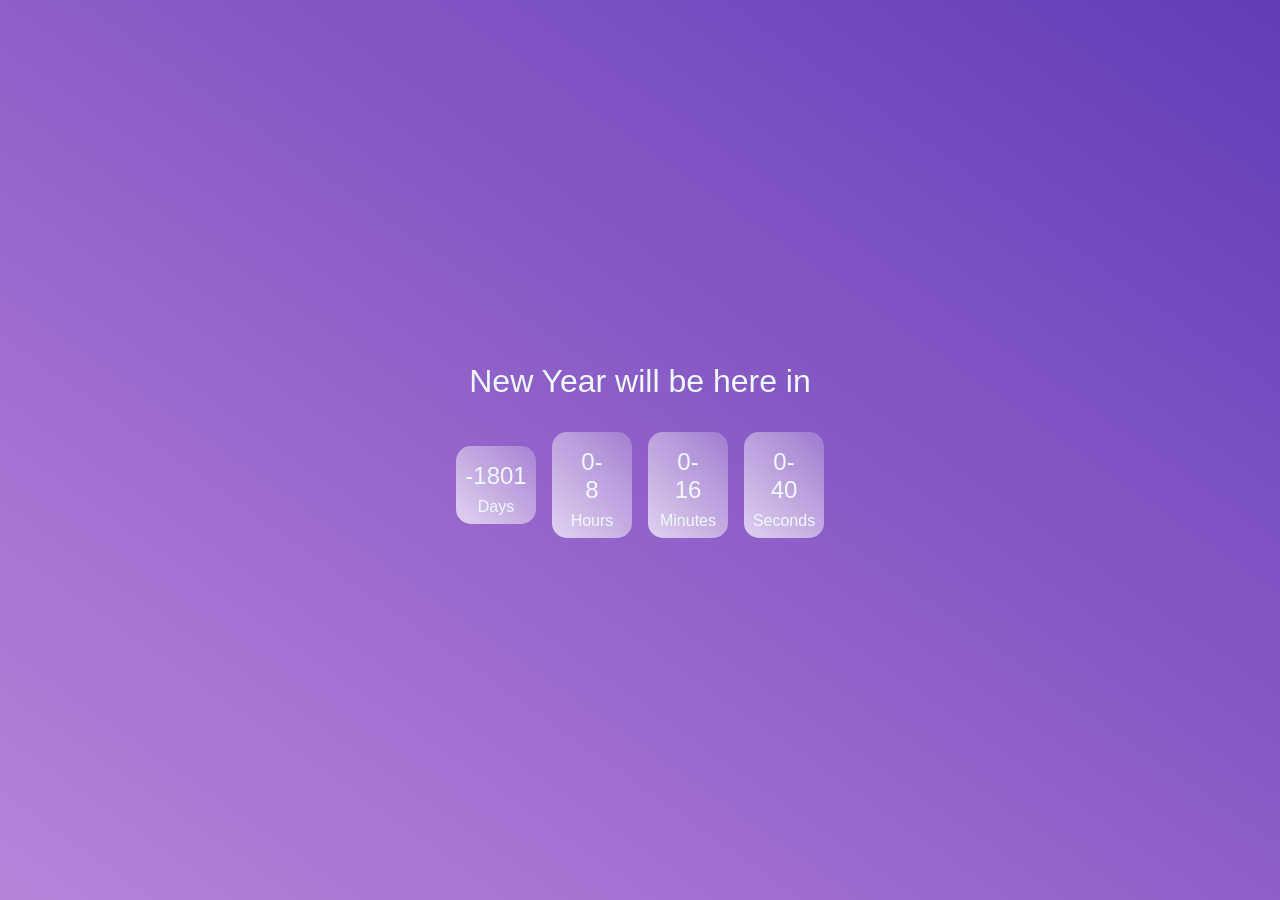
==== index.html @ b158bd77 "changed path" ====
<!DOCTYPE html>
<html lang="en">
  <head>
    <meta charset="UTF-8" />
    <meta http-equiv="X-UA-Compatible" content="IE=edge" />
    <meta name="viewport" content="width=device-width, initial-scale=1.0" />
    <link rel="stylesheet" href="style.css" />
    <title>Starter Template</title>
  </head>
  <body>
    <div class="container">
      <h1>New Year will be here in</h1>
      <div class="date-container">
        <div>
          <p class="days">00</p>
          <span class="label">Days</span>
        </div>
        <div>
          <p class="hours">00</p>
          <span class="label">Hours</span>
        </div>
        <div>
          <p class="minutes">00</p>
          <span class="label">Minutes</span>
        </div>
        <div>
          <p class="seconds">00</p>
          <span class="label">Seconds</span>
        </div>
      </div>
    </div>
    <script src="index.js"></script>
  </body>
</html>
---- style.css ----
* {
  box-sizing: border-box;
  margin: 0;
  padding: 0;
}
body {
  background: linear-gradient(
      to left bottom,
      rgba(58, 12, 163, 0.8),
      rgba(114, 9, 183, 0.5)
    ),
    url(https://images.unsplash.com/photo-1483356256511-b48749959172?ixid=MnwxMjA3fDB8MHxwaG90by1wYWdlfHx8fGVufDB8fHx8&ixlib=rb-1.2.1&auto=format&fit=crop&w=750&q=80);
  background-repeat: no-repeat;
  background-size: cover;
  background-position: center;
  color: aliceblue;
  font-family: sans-serif;
}
.container {
  max-width: 80%;
  margin: 0 auto;
  min-height: 100vh;
  display: flex;
  flex-direction: column;
  justify-content: center;
  align-items: center;
  text-align: center;
}
h1 {
  font-size: 5rem;
  font-weight: 400;
  margin-bottom: 2rem;
}
.date-container {
  display: flex;
  justify-content: center;
  gap: 2rem;
  flex-wrap: wrap;
  align-items: center;
}
.date-container > * {
  width: 7.5rem;
  background: linear-gradient(
    45deg,
    rgba(255, 255, 255, 0.7),
    rgba(255, 255, 255, 0.2)
  );
  border-radius: 15px;
  display: flex;
  flex-direction: column;
  justify-content: center;
  align-items: center;
  padding: 0.5rem;
  user-select: none;
}
.date-container p {
  font-size: 2.5rem;
  padding: 0.5rem 1rem;
}

.date-container span {
  font-size: 1.7rem;
}

@media screen and (min-width: 480px) {
  h1 {
    font-size: 2rem;
  }
  .date-container {
    gap: 1rem;
  }
  .date-container > * {
    width: 5rem;
  }
  .date-container p {
    font-size: 1.5rem;
  }
  .date-container span {
    font-size: 1rem;
  }
}
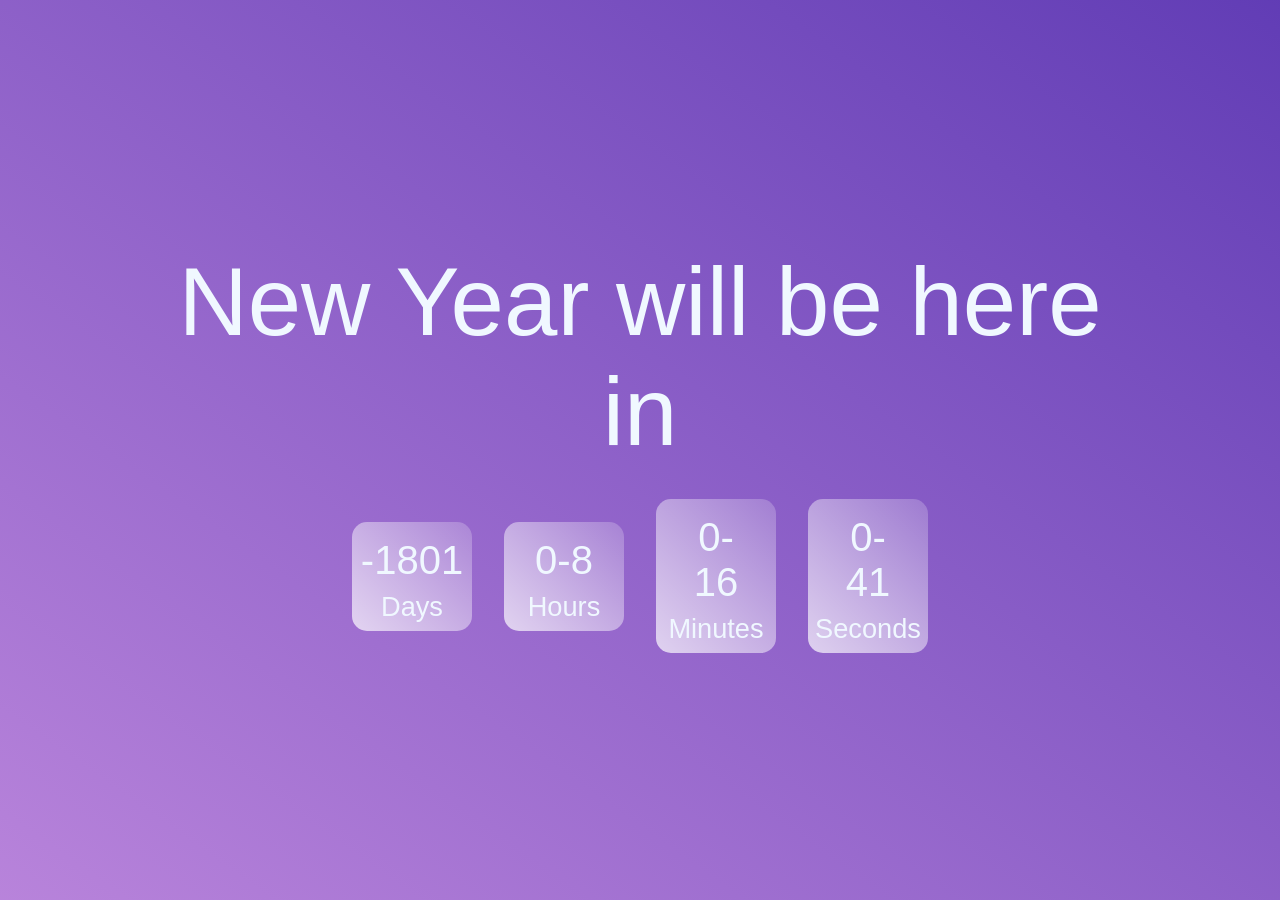
==== commit 92528d46: "changed styling" ====
--- a/index.html
+++ b/index.html
@@ -4,7 +4,7 @@
     <meta charset="UTF-8" />
     <meta http-equiv="X-UA-Compatible" content="IE=edge" />
     <meta name="viewport" content="width=device-width, initial-scale=1.0" />
-    <link rel="stylesheet" href="style.css" />
+    <link rel="stylesheet" href="/style.css" />
     <title>Starter Template</title>
   </head>
   <body>
@@ -29,6 +29,6 @@
         </div>
       </div>
     </div>
-    <script src="index.js"></script>
+    <script src="/index.js"></script>
   </body>
 </html>
--- a/style.css
+++ b/style.css
@@ -27,7 +27,7 @@
   text-align: center;
 }
 h1 {
-  font-size: 5rem;
+  font-size: 6rem;
   font-weight: 400;
   margin-bottom: 2rem;
 }
@@ -62,12 +62,12 @@
   font-size: 1.7rem;
 }
 
-@media screen and (min-width: 480px) {
+@media screen and (max-width: 480px) {
   h1 {
     font-size: 2rem;
   }
   .date-container {
-    gap: 1rem;
+    gap: 3rem;
   }
   .date-container > * {
     width: 5rem;
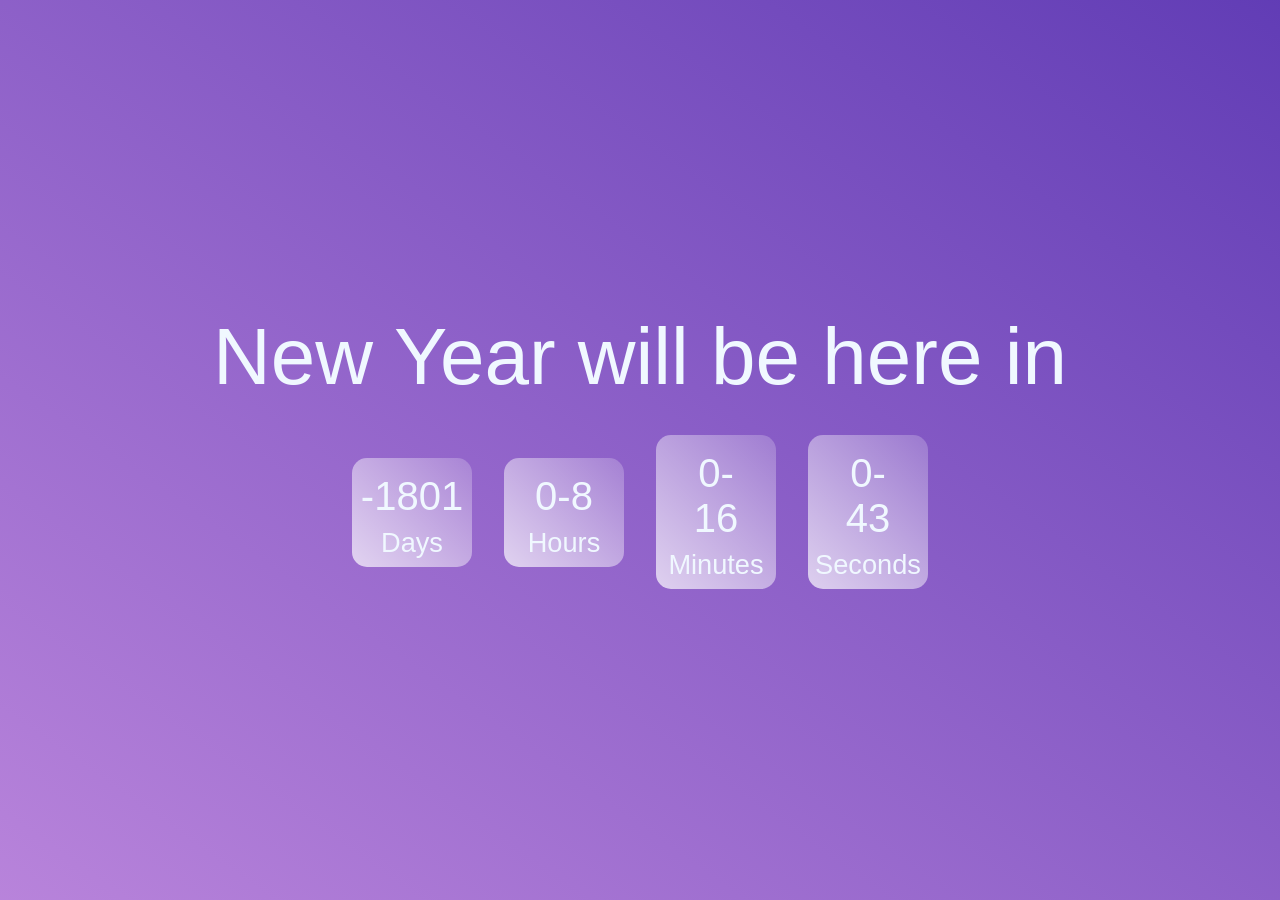
==== commit 59430605: "changed title" ====
--- a/index.html
+++ b/index.html
@@ -5,7 +5,7 @@
     <meta http-equiv="X-UA-Compatible" content="IE=edge" />
     <meta name="viewport" content="width=device-width, initial-scale=1.0" />
     <link rel="stylesheet" href="/style.css" />
-    <title>Starter Template</title>
+    <title>2022 | Countdown Timer</title>
   </head>
   <body>
     <div class="container">
--- a/style.css
+++ b/style.css
@@ -27,7 +27,7 @@
   text-align: center;
 }
 h1 {
-  font-size: 6rem;
+  font-size: 5rem;
   font-weight: 400;
   margin-bottom: 2rem;
 }
